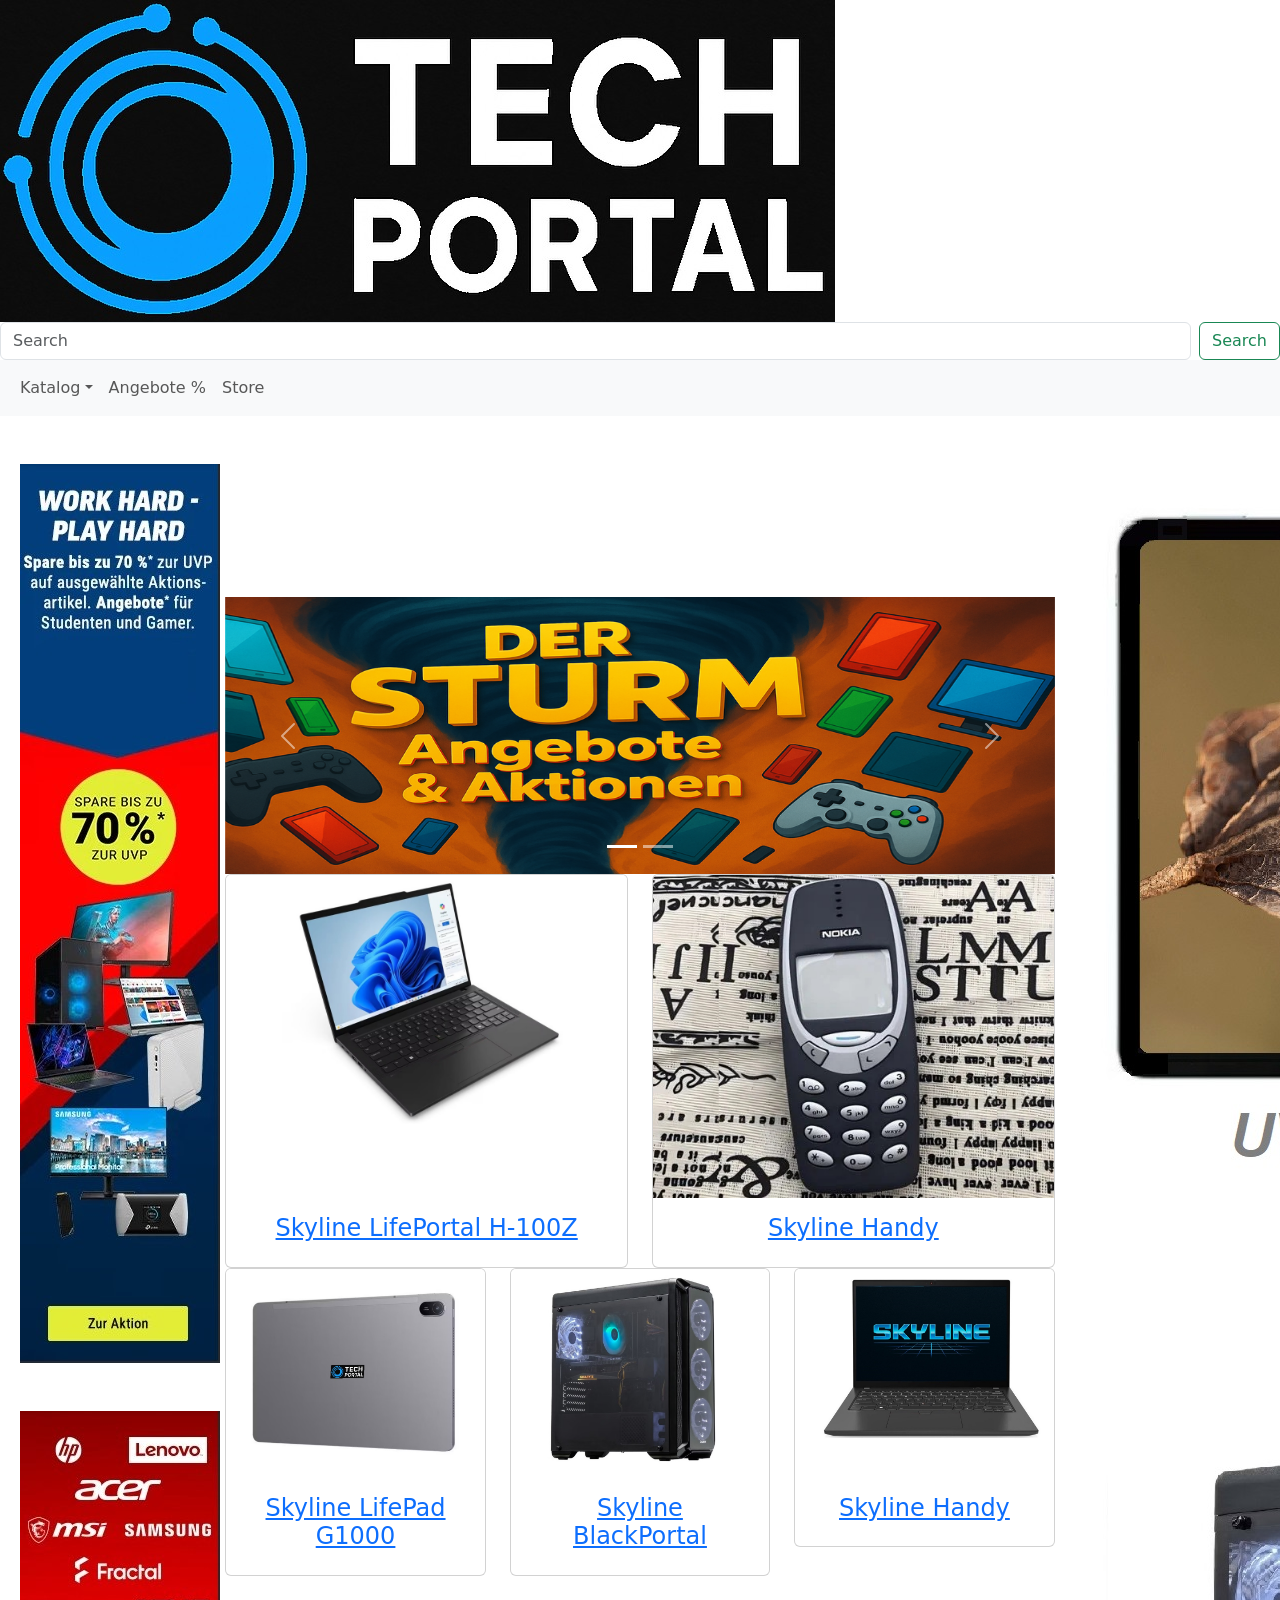
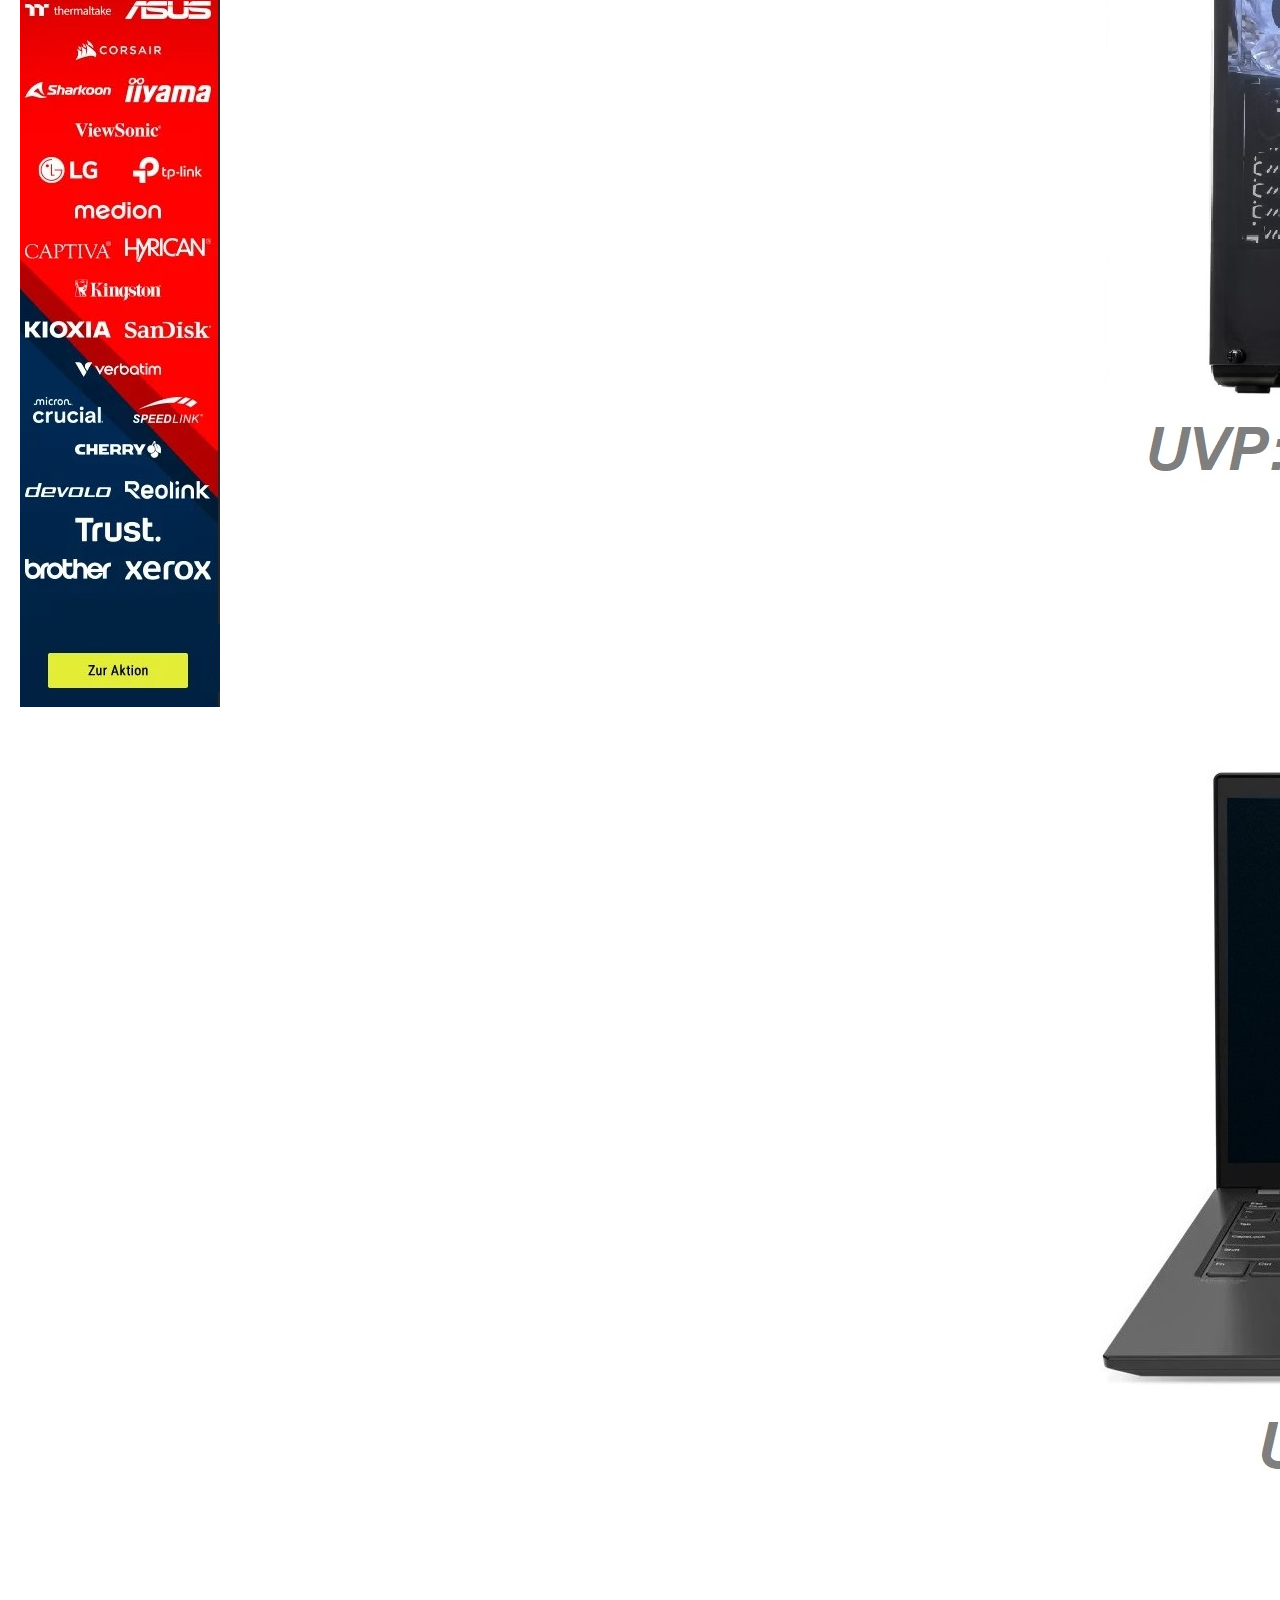
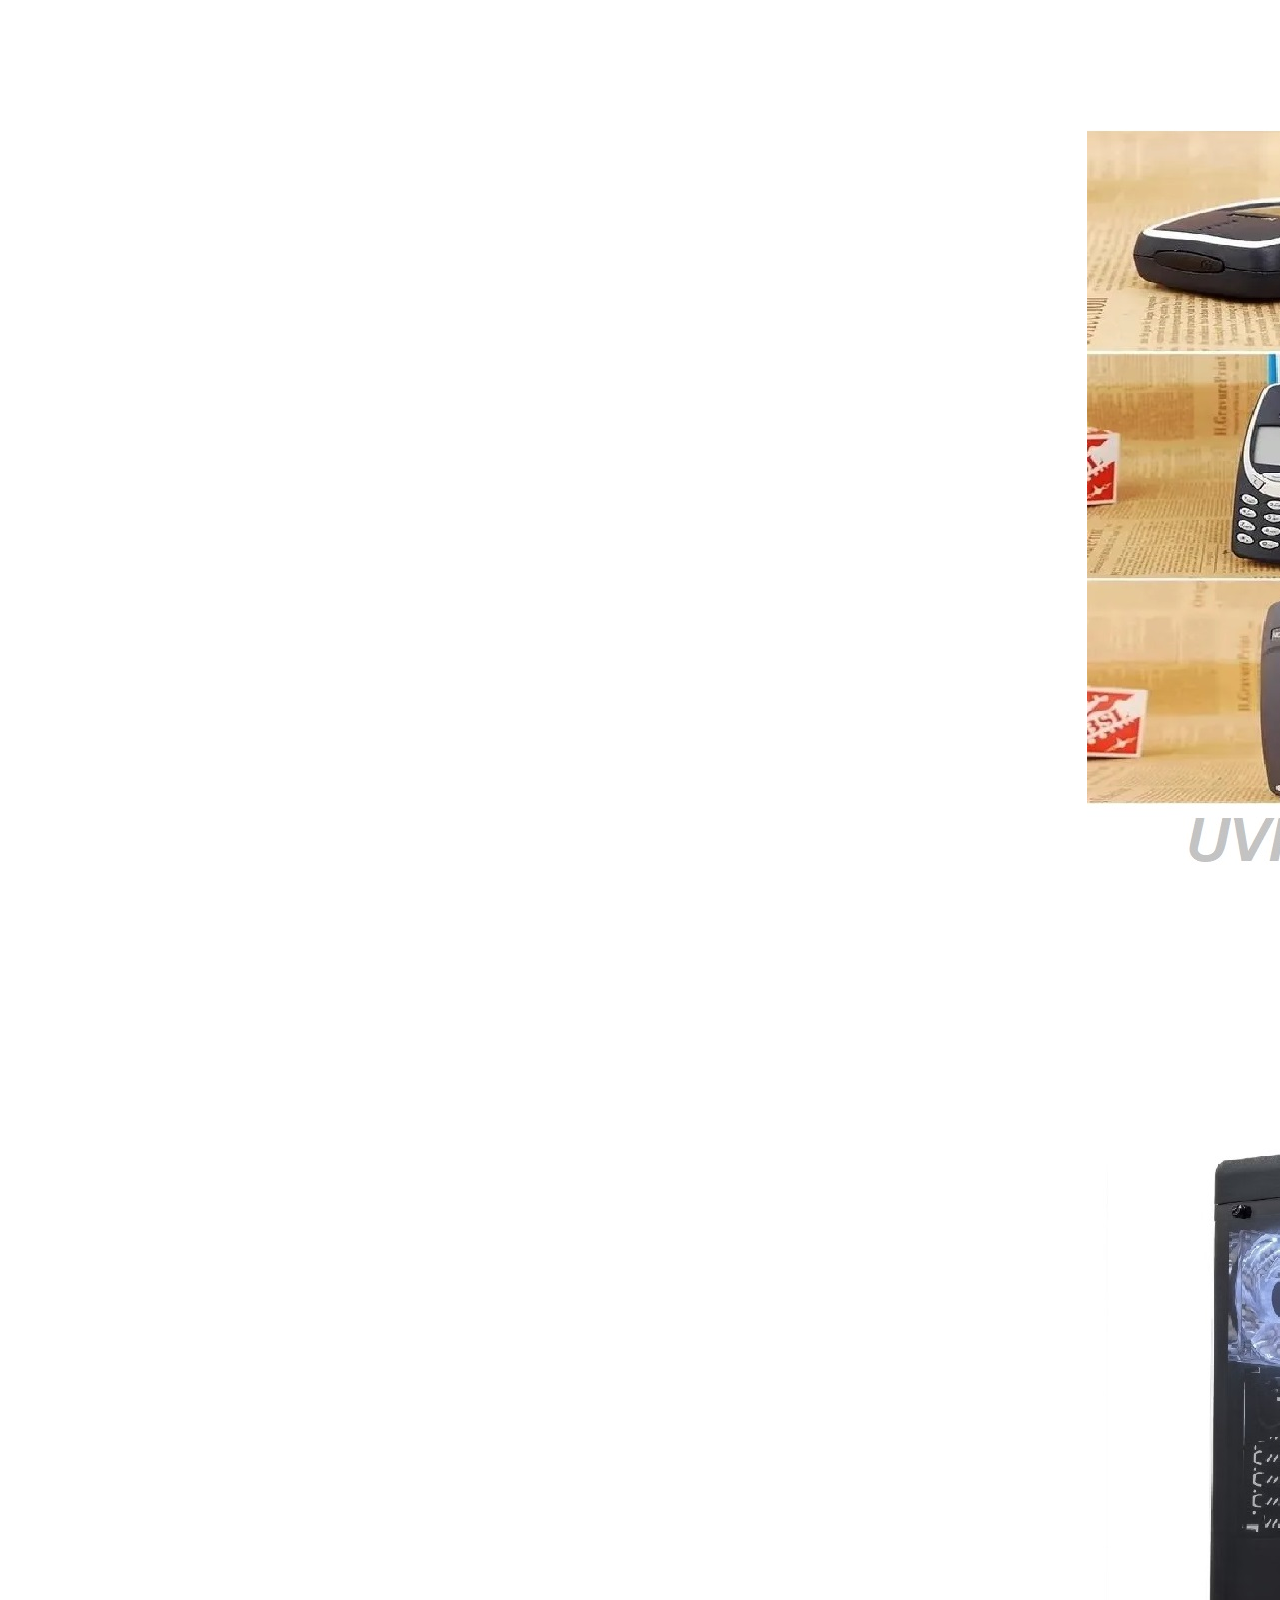
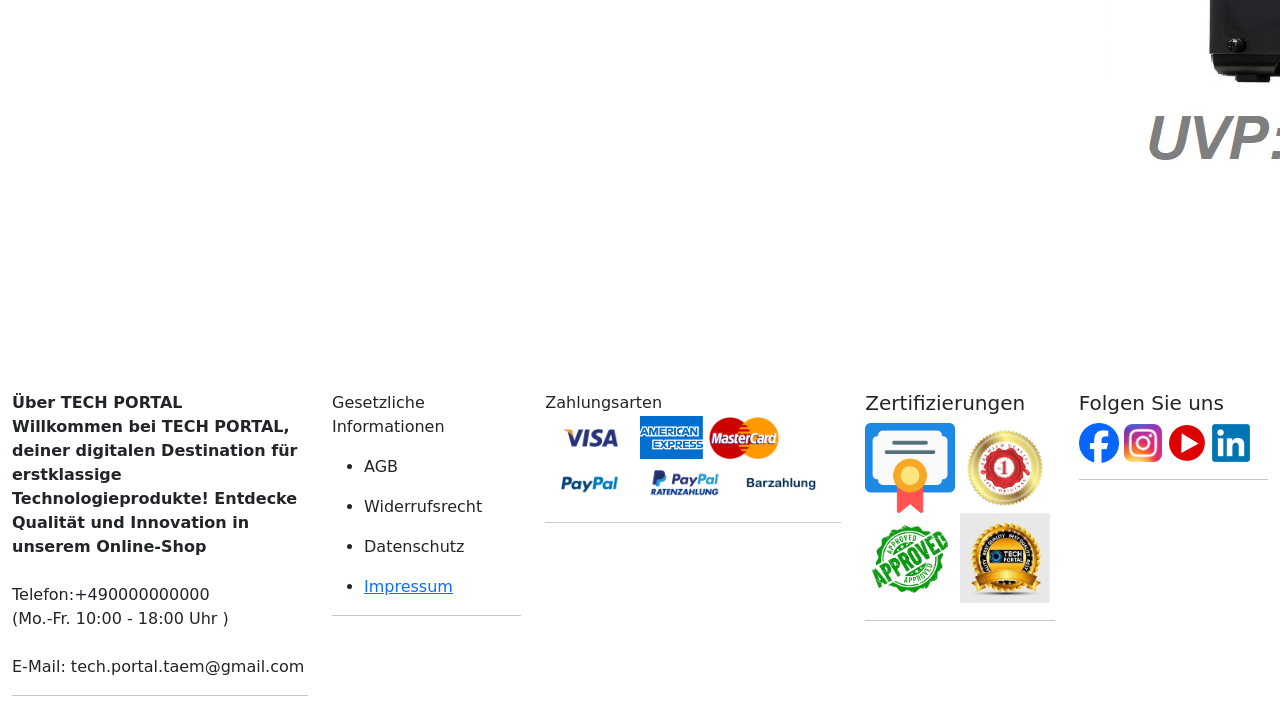
==== index.html @ 9bd1a871 "Add files via upload" ====
<!DOCTYPE html>
<html lang="en">

<head>
  <meta charset="utf-8" />
  <meta name="viewport" content="width=device-width, initial-scale=1" />
  <title>T-portal Start</title>
  <link rel="icon" type="image/png" sizes="32x32" href="files/images/portal.jpg" />
  <link href="https://cdn.jsdelivr.net/npm/bootstrap@5.3.5/dist/css/bootstrap.min.css" rel="stylesheet"
    integrity="sha384-SgOJa3DmI69IUzQ2PVdRZhwQ+dy64/BUtbMJw1MZ8t5HZApcHrRKUc4W0kG879m7" crossorigin="anonymous" />
  <link rel="stylesheet" href="styles/StartPage.css" />
  <link rel="stylesheet" href="styles/Angebot_Seiten.css" />
  <link rel="stylesheet" href="styles/Detals_produkt.css" />
</head>

<body>
  <header>
    <div>
      <div class="nav-logo">
        <div>
          <a href="/"><img src="files/images/logo_005.png" alt="" /></a>
        </div>

        <div>
          <form class="d-flex" role="search">
            <input class="form-control me-2" type="search" placeholder="Search" aria-label="Search" />
            <button class="btn btn-outline-success" type="submit">
              Search
            </button>
          </form>
        </div>
      </div>
    </div>
    <nav class="navbar navbar-expand-lg bg-body-tertiary" id="blank">
      <div class="container-fluid">
        <button class="navbar-toggler" type="button" data-bs-toggle="collapse" data-bs-target="#navbarSupportedContent"
          aria-controls="navbarSupportedContent" aria-expanded="false" aria-label="Toggle navigation">
          <span class="navbar-toggler-icon"></span>
        </button>

        <div class="collapse navbar-collapse" id="navbarSupportedContent">
          <ul class="navbar-nav me-auto mb-2 mb-lg-0">
            <li class="nav-item dropdown">
              <a class="nav-link dropdown-toggle" href="#" role="button" data-bs-toggle="dropdown"
                aria-expanded="false">Katalog</a>

              <ul class="dropdown-menu">
                <li>
                  <a class="dropdown-item" href="NotebooksPage-1.html">Notebooks</a>
                </li>
                <li>
                  <a class="dropdown-item" href="TabletsPage.html">Tablets</a>
                </li>
                <li>
                  <a class="dropdown-item" href="ps-system.html">PC-Systeme</a>
                </li>
                <li>
                  <a class="dropdown-item" href="AngebotePage.html">Monitore</a>
                </li>
                <li>
                  <a class="dropdown-item" href="AngebotePage.html">Drucker</a>
                </li>

                <li>
                  <hr class="dropdown-divider" />
                </li>
                <li>
                  <a class="dropdown-item" href="AngebotePage.html">Zubehör</a>
                </li>
              </ul>
            </li>
            <li class="nav-item">
              <a class="nav-link" href="AngebotePage.html">Angebote %</a>
            </li>
            <li class="nav-item">
              <a class="nav-link" href="/">Store</a>
            </li>
          </ul>
        </div>
      </div>
    </nav>
  </header>

  <section>
    <div class="container-fluid mt-4">
      <div class="row">
        <!-- link-nav-bar  -->
        <div class="link-bar col-lg-2">
          <div class="row px-2">
            <div class="col-lg-12 sidebar my-4">
              <a href="AngebotePage.html"><img
                  src="files/images/notebooks/RechteSeitePage/Screenshot 2025-04-13 152119.jpg" alt="images" /></a>
            </div>

            <div class="col-lg-12 sidebar my-4">
              <a href="AngebotePage.html"><img
                  src="files/images/notebooks/RechteSeitePage/Screenshot 2025-04-13 152302.jpg" alt="images" /></a>
            </div>
          </div>
        </div>

        <!-- mittel-nav-bar  -->
        <div class="mittel-bar col-lg-8 col-md-12">
          <div class="row ">

            <div class="haupt-kontent-carousel">

              <!-- video  -->
              <div class="bgvideo">
                <video
                  src="files/video/vecteezy_digital-city-concept-artificial-intelligence-technology-in_33955269.mov"
                  type="video/mp4" autoplay muted loop></video>
                <!-- _________________________ -->
              </div>


              <!-- 1carousel -->

              <div id="carouselExampleIndicators" class="carousel slide">
                <div class="carousel-indicators">
                  <button type="button" data-bs-target="#carouselExampleIndicators" data-bs-slide-to="0" class="active"
                    aria-current="true" aria-label="Slide 1"></button>
                  <button type="button" data-bs-target="#carouselExampleIndicators" data-bs-slide-to="1"
                    aria-label="Slide 2"></button>
                </div>
                <div class="carousel-inner">
                  <div class="carousel-item active">
                    <div class="d-block w-100">
                      <div class="row">
                        <div class="col-lg-12 col-md-12">
                          <a href="AngebotePage.html"><img src="files/images/start_fotos/start_00b.png"
                              class="d-block w-100" /></a>
                        </div>
                      </div>
                    </div>
                  </div>
                  <div class="carousel-item">
                    <div class="d-block w-100">
                      <div class="row">
                        <div class="col-lg-12 col-md-12">
                          <a href="AngebotePage.html"><img src="files/images/start_fotos/start_001A.png"
                              class="d-block w-100" alt="images" /></a>
                        </div>
                      </div>
                    </div>
                  </div>
                </div>
                <button class="carousel-control-prev" type="button" data-bs-target="#carouselExampleIndicators"
                  data-bs-slide="prev">
                  <span class="carousel-control-prev-icon" aria-hidden="true"></span>
                  <span class="visually-hidden">Previous</span>
                </button>
                <button class="carousel-control-next" type="button" data-bs-target="#carouselExampleIndicators"
                  data-bs-slide="next">
                  <span class="carousel-control-next-icon" aria-hidden="true"></span>
                  <span class="visually-hidden">Next</span>
                </button>
              </div>
              <!-- ________________________________ -->


            </div>

              <!-- unter angebote  -->
              <div class="container text-center  unter-card-angeboten">
                <div class="row card-styles" >
                  <div class="  col-lg-6 col-md-6 col-sm-12">
                   
                    <div class="card" >
                      <a href="NotebooksPage-1.html"><img src="files/images/notebooks/Skyline NoteBook/Skyline -02.jpg" class="card-img-top" alt="images"></a>
                      <div class="card-body">
                      <h4><a href="NotebooksPage-1.html">Skyline LifePortal H-100Z</a></h4>
                      </div>
                    </div>

                  </div>
                  <div class="col-lg-6 col-md-6 col-sm-12 ">

                    <div class="card" >
                      <a href="handy.html"><img src="files/images/Handy/Handy_2.jpg" class="card-img-top" alt="images"></a>
                      <div class="card-body">
                      <h4><a href="handy.html">Skyline Handy</a></h4>
                      </div>
                    </div>               
                

                  </div>
                </div>
                <div class="row">
                  <div class="col">

                    <div class="card" >
                      <a href="TabletsPage.html"><img src="files/images/tablet/tablets-003.jpg" class="card-img-top" alt="images"></a>
                      <div class="card-body">
                      <h4><a href="TabletsPage.html">Skyline LifePad G1000</a></h4>
                      </div>
                    </div>

                  </div>
                  <div class="col ">
                    <div class="card" >
                      <a href="ps-system.html"><img src="files/images/PC-System/Pc-comp_2.jpg" class="card-img-top" alt="images"></a>
                      <div class="card-body">
                      <h4><a href="ps-system.html">Skyline BlackPortal</a></h4>
                      </div>
                    </div>
                  </div>
                  <div class="col ">
                    <div class="card" >
                      <a href="NotebooksPage-1.html"><img src="files/images/notebooks/Skyline NoteBook/Skyline -01.jpg" class="card-img-top" alt="images"></a>
                      <div class="card-body">
                      <h4><a href="NotebooksPage-1.html">Skyline Handy</a></h4>
                      </div>
                    </div>
                  </div>
                </div>
              </div>
              <!-- ___________________ -->


            

          </div>


        </div>

        <!-- recht-nav-bar  -->
        <div class="recht-bar grid-container col-lg-2 col-md-12" id="recht-nav-grid-container">
          <div class="row px-2 sidebar-rechte">
            <div class="sidebar my-4">
              <a href="TabletsPage.html"><img src="files/images/tablet/Angebot_Book.jpg" alt="images" /></a>
            </div>

            <div class="sidebar my-4">
              <a href="ps-system.html"><img src="files/images/PC-System/Angebot_Note_Book.jpg" alt="images" /></a>
            </div>
            <div class="sidebar my-4">
              <div class="sidebar my-4">
                <a href="NotebooksPage-1.html">
                  <img src="files/images/notebooks/Skyline NoteBook/Angebot_Book.jpg" alt="images" />
                </a>
              </div>
            </div>

            <div class="sidebar my-4">
              <div class="sidebar my-4">
                <a href="handy.html">
                  <img src="files/images/Handy/Angebot_handy.jpg" alt="images" />
                </a>
              </div>
            </div>
            <div class="sidebar my-4">
              <a href="ps-system.html"><img src="files/images/PC-System/Angebot_Note_Book.jpg" alt="images" /></a>
            </div>
          </div>
        </div>
      </div>
    </div>
  </section>

  <footer id="footer">
    <div class="container-fluid">
      <div class="row container-fluid-footer">
        <div class="Willkommen col-lg-3 col-md-4">
          <div class="box-custom">
            <span class="text-truncate">
              <strong> Über TECH PORTAL</strong>
            </span>

            <div class="Willkommen-bei-TECH-PORTAL d-md-block">
              <div class="box-content-wrapper">
                <p>
                  <strong>Willkommen bei TECH PORTAL, deiner digitalen Destination
                    für erstklassige Technologieprodukte! Entdecke Qualität
                    und Innovation in unserem Online-Shop</strong><br />
                  <br />
                  Telefon:+490000000000 <br />(Mo.-Fr. 10:00 - 18:00 Uhr )<br />

                  <br />E-Mail: tech.portal.taem@gmail.com
                </p>
              </div>
            </div>
          </div>

          <hr class="box-normal-hr" />
        </div>

        <div class="Informationen col-lg-2 col-md-4">
          <div class="box-linkgroup text-left">
            <div class="productlist d-none d-md-flex">
              <p>Gesetzliche Informationen</p>
            </div>

            <div class="Gesetzliche-Informationen d-md-block">
              <div class="nav-panel box-nav-item">
                <ul class="flex-column">
                  <li class="nav-item">
                    <p>AGB</p>
                  </li>

                  <li class="nav-item">
                    <p>Widerrufsrecht</p>
                  </li>

                  <li class="nav-item">
                    <p>Datenschutz</p>
                  </li>

                  <li class="nav-item">
                    <a href="">
                      <p>Impressum</p>
                    </a>
                  </li>
                </ul>
              </div>
            </div>
          </div>

          <hr class="box-normal-hr" />
        </div>

        <div class="Zahlungsarten col-lg-3 col-md-4">
          <div class="box-custom box-normal">
            <div class="productlist-filter-headline d-none d-md-flex">
              Zahlungsarten
            </div>

            <div class="collapse d-md-block" id="crd-cllps-138" aria-labelledby="crd-hdr-138">
              <div class="box-content-wrapper">
                <img class="payshipimg" alt="Visa" src="files/images/Zahlungsarten/Visa-light.png"
                  style="width: 90px; height: auto" />

                <img class="payshipimg" alt="Visa" src="files/images/Zahlungsarten/American_Express_logo_(2018).svg.png"
                  style="width: 63px; height: auto" />

                <img class="payshipimg" alt="Visa" src="files/images/Zahlungsarten/MasterCard_Logo.svg.png"
                  style="width: 70px; height: auto" />

                <img class="payshipimg" alt="PayPal" src="files/images/Zahlungsarten/Paypal-light.png"
                  style="width: 90px; height: auto" />

                <img class="payshipimg" alt="PayPal" src="files/images/Zahlungsarten/PayPal-Ratenzahlung.png"
                  style="width: 90px; height: auto" />

                <img class="payshipimg" alt="Barzahlung" src="files/images/Zahlungsarten/Barzahlung-light.png"
                  style="width: 90px; height: auto" />
              </div>

              <hr class="box-normal-hr" />
            </div>
          </div>
        </div>

        <div class="Zertifizierungen col-lg-2 col-md-4" id="Zertifizierungen">
          <div class="box-custom box-normal">
            <div class="productlist-filter-headline d-none d-md-flex">
              <h5>Zertifizierungen</h5>
            </div>

            <div class="collapse d-md-block" id="crd-cllps-138" aria-labelledby="crd-hdr-138">
              <div class="box-content-wrapper">
                <img class="zertif" alt="zertif" src="files/images/zertif/cer_0025.png"
                  style="width: 90px; height: auto" />
                <img class="zertif" alt="zertif" src="files/images/zertif/editierbarer-etikettenaufkleber_1056-3774.jpg"
                  style="width: 90px; height: auto" />
                <img class="zertif" alt="zertif" src="files/images/zertif/images.png"
                  style="width: 90px; height: auto" />
                <img class="zertif" alt="zertif" src="files/images/zertif/CERTIICATE_01.jpg"
                  style="width: 90px; height: auto" />
              </div>
              <hr class="box-normal-hr" />
            </div>
          </div>
        </div>

        <div class="Folgen-Sie-uns col-lg-2 col-md-4">
          <div class="box box-custom box-normal">
            <span class="text-truncate">
              <h5>Folgen Sie uns</h5>
            </span>
            <div class="Folgen-Sie-uns d-md-block">
              <a href="https://www.facebook.com"><img class="Facebook" alt="Facebook"
                  src="files/images/zertif/Facebook_Logo_Primary-2048x2048.png" style="width: 40px; height: auto" /></a>
              <a href="https://www.instagram.com/"><img class="instagram" alt="instagram"
                  src="files/images/zertif/Instagram_icon.png" style="width: 38px; height: auto" /></a>
              <a href="https://www.youtube.com/"><img class="YouTube" alt="YouTube"
                  src="files/images/zertif/youtube-8455857_640.png" style="width: 40px; height: auto" /></a>
              <a href="https://www.linkedin.com/"><img class="linkedin" alt="linkedin"
                  src="files/images/zertif/LinkedIn_logo_initials.png" style="width: 38px; height: auto" /></a>
            </div>
          </div>

          <hr class="box-normal-hr" />

          <div class="smoothscroll-top go-to-top scroll-to-top show">
            <span class="scroll-top-inner">
              <i class="fas fa-2x fa-chevron-up"></i>
            </span>
          </div>
        </div>
      </div>
    </div>
  </footer>

  <script src="https://cdn.jsdelivr.net/npm/bootstrap@5.3.5/dist/js/bootstrap.bundle.min.js"
    integrity="sha384-k6d4wzSIapyDyv1kpU366/PK5hCdSbCRGRCMv+eplOQJWyd1fbcAu9OCUj5zNLiq"
    crossorigin="anonymous"></script>
</body>

</html>
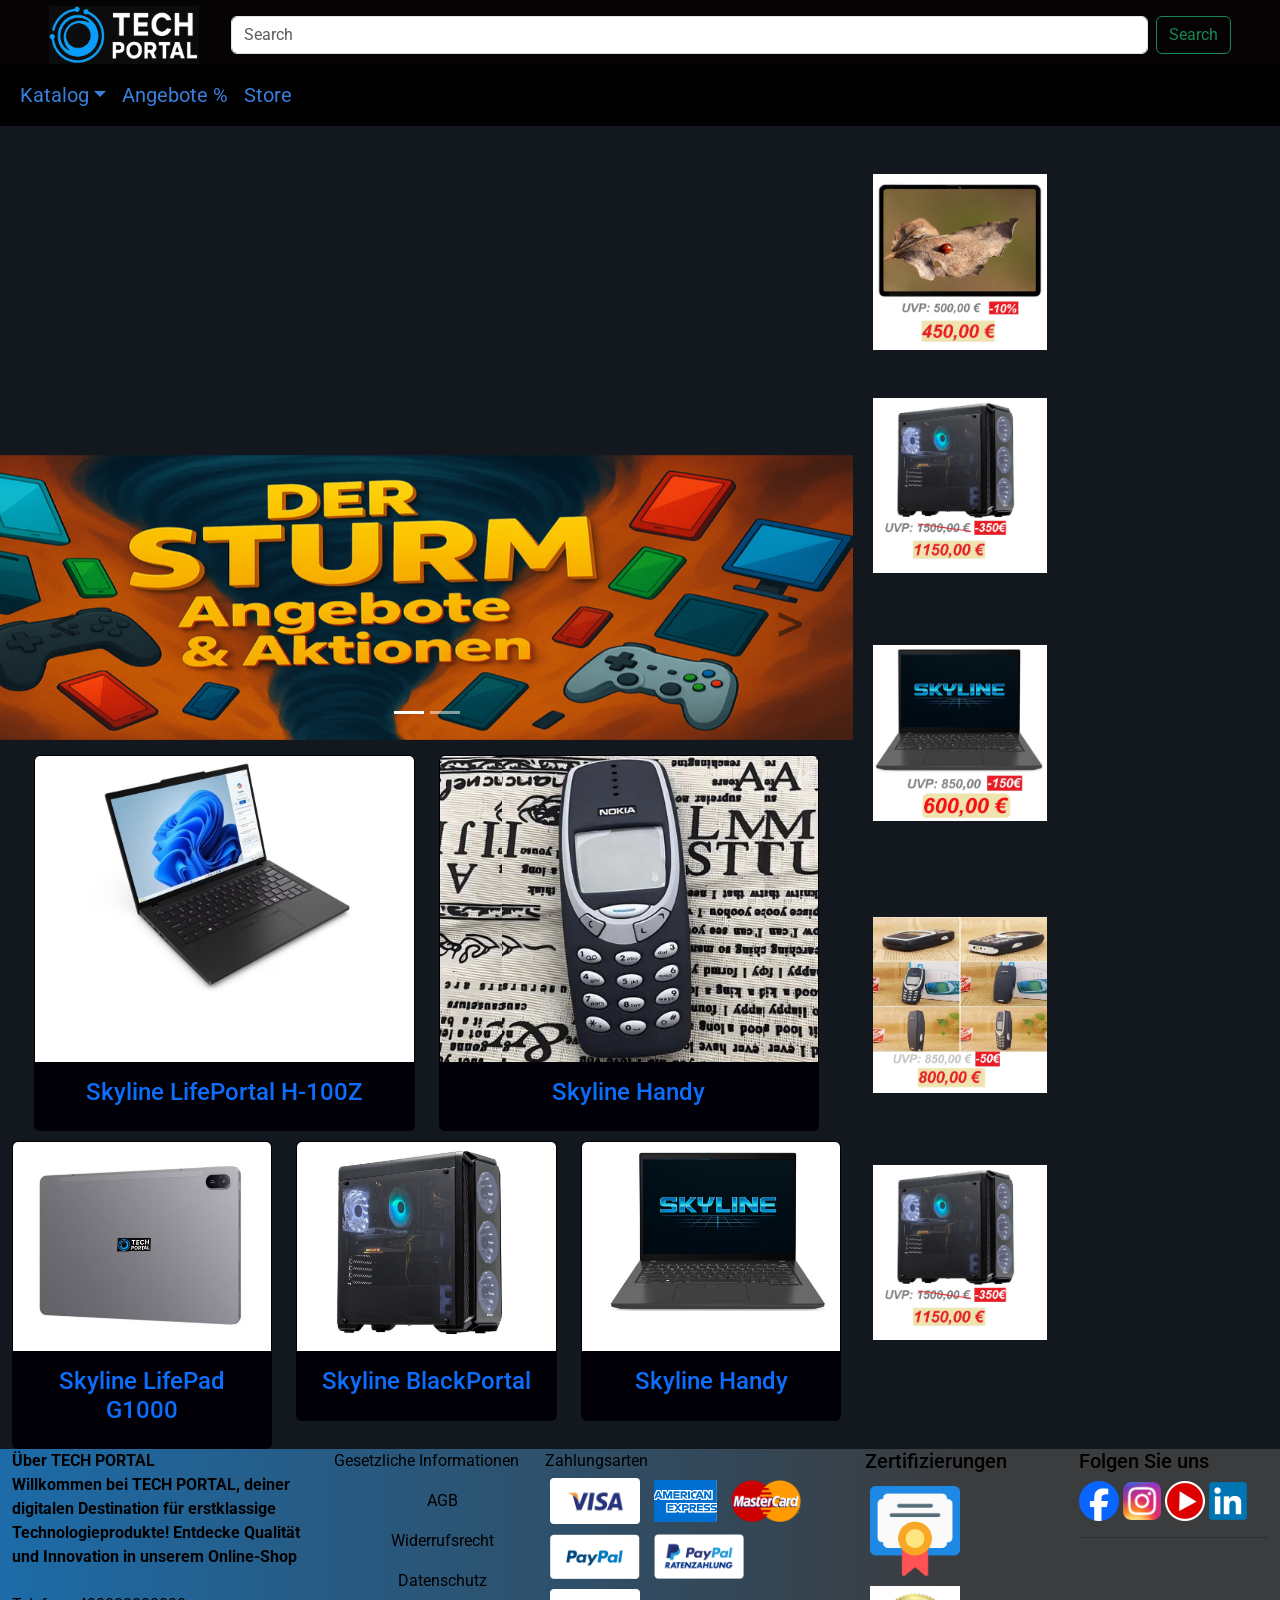
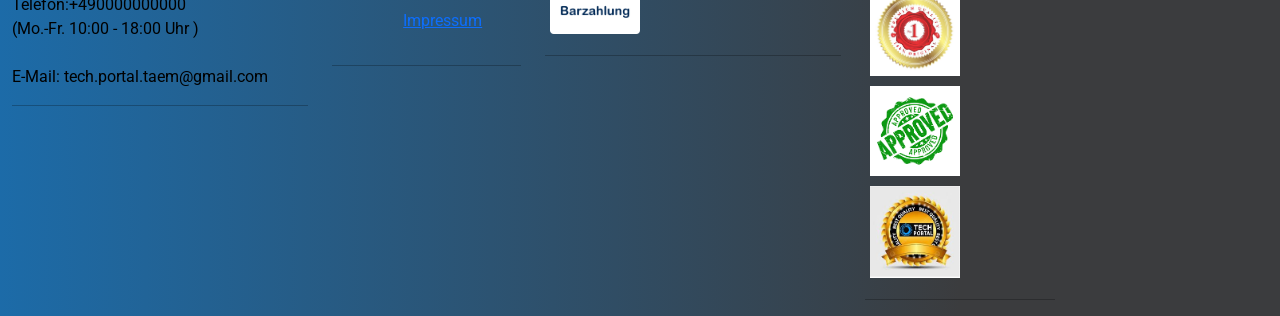
==== commit d7251524: "Update index.html" ====
--- a/index.html
+++ b/index.html
@@ -55,7 +55,7 @@
                   <a class="dropdown-item" href="ps-system.html">PC-Systeme</a>
                 </li>
                 <li>
-                  <a class="dropdown-item" href="AngebotePage.html">Monitore</a>
+                  <li><a class="dropdown-item" href="handy.html">Handys</a></li>
                 </li>
                 <li>
                   <a class="dropdown-item" href="AngebotePage.html">Drucker</a>
@@ -408,4 +408,4 @@
     crossorigin="anonymous"></script>
 </body>
 
-</html>+</html>
--- a/styles/StartPage.css
+++ b/styles/StartPage.css
@@ -0,0 +1,224 @@
+@import url('https://fonts.googleapis.com/css?family=Roboto&display=swap');
+body{
+   font-family: Roboto, serif;  
+}
+.navbar-nav a{
+     
+      color:rgb(56, 126, 219) ;
+      font-size: 20px;   
+      
+      
+}
+.me-auto a:hover{
+  
+       background-color: rgb(142, 141, 140);
+       color-interpolation-filters: auto;
+      
+}
+ 
+.nav-logo  {
+      display: flex;
+      justify-content: center;
+      background-color: rgb(5, 3, 3);    
+}
+.nav-logo>div>a>img{
+      width: 150px;
+      margin-right: 2em;
+      margin-top: 6px;
+}
+.d-flex{
+      display: inline-block;
+      width: 1000px;
+      margin-top: 1em ;
+   
+}
+@media (max-width: 1030px) {
+      .nav-logo>div>.d-flex{
+
+       display: inline-block;
+        margin-top: 7px;
+        width: 600px;
+      }
+
+      .nav-logo>div>a>img{
+            width: 90px;
+            margin-right: 1em;
+            margin-top: 7px ;
+      }
+  }
+
+  @media (max-width: 800px) {
+      .nav-logo>div>.d-flex{
+
+       display: inline-block;
+        margin-top: 2px;
+        width: 400px;
+      }
+
+      .nav-logo>div>a>img{
+            width: 70px;
+            margin-right: 1em;
+            margin-top: 0,5;
+      }
+}
+
+@media (max-width: 500px) {
+      .nav-logo>div>.d-flex{
+
+       display: inline-block;
+        margin-top: 2px;
+        width: 230px;
+      }
+
+      .nav-logo>div>a>img{
+            width: 70px;
+            margin-right: 0.5em;
+            margin-top: 0,5;
+      }
+      .dropdown-menu>li>a, .nav-item{
+          
+            font: bolder;
+            font-size: 15px;
+             }
+}
+
+
+
+body  {
+      display: block;
+      background-color: #13181e;
+
+      
+}
+
+.bg-body-tertiary{
+   background-color: rgb(0, 0, 0) !important;
+   
+}
+
+.nav-link:focus,
+.navbar-nav
+.nav-link.active,
+.navbar-nav 
+.nav-link.show
+{
+      color:rgb(239, 239, 239)
+   
+}
+
+.navbar-toggler{
+
+      background-color: rgb(188, 199, 207);
+   }
+
+
+   .sidebar img{
+     background-color: rgb(0, 0, 0);
+     width: 200px;
+  
+   }
+   .card{
+     background-color: rgb(137, 226, 248);
+     color: rgb(0, 0, 0);
+   }
+   
+   .haupt-kontent-carousel  {
+       margin-top: 25px;
+      padding: 0 ;   
+  
+  
+  }
+  
+  :root, [data-bs-theme=light] {
+      --bs-carousel-indicator-active-bg: #464006;
+       
+     
+  }
+
+
+  /* footer  */
+
+.collapse {
+      img{
+         margin: 5px;   
+      }
+}
+.productlist{
+      justify-content: center;
+}
+
+.flex-column  li{
+   display: flex;
+   
+  justify-content: center;
+   
+   } 
+
+
+
+  
+  .klein-carousel{
+      display: flex;
+      box-sizing: border-box;
+      outline: none;
+  }
+
+
+
+  .bgvideo  {
+      height: 30vh;
+      width: 100%;
+      position: relative;
+  }
+
+  .bgvideo video{
+      height: 30vh;
+      width: 100%;
+      position: absolute;
+      top: 0;
+      left: 0;
+      object-fit: cover;
+  }
+
+  .carousel {
+   margin-top: 10px;
+  }
+/* ffffff */
+.unter-angebote-card{
+       
+    margin-left: auto;
+   margin-right: auto;
+        
+display: flex;
+justify-items: center;
+}
+
+.unter-card-angeboten{
+      margin-top: 5px;
+h4{
+      color: #eaeaea;
+}
+.card{
+     background-color: rgb(2, 0, 7);
+
+}
+
+.card-styles{
+      margin: 10px;
+  justify-content: center;
+  justify-items: center;
+ 
+}
+a{
+      text-decoration: none;
+       
+}
+ 
+     a:hover {
+          color: rgb(159, 69, 14);
+          text-decoration: none;
+         }
+ 
+}
+
+ 
--- a/styles/Angebot_Seiten.css
+++ b/styles/Angebot_Seiten.css
@@ -0,0 +1,16 @@
+@media(max-width:1400px){
+      .link-bar{
+            display: none;
+      }
+}
+
+
+   .carousel-inner-ordnung img{
+      width: 100%;
+
+   }
+
+
+ 
+ 
+
--- a/styles/Detals_produkt.css
+++ b/styles/Detals_produkt.css
@@ -0,0 +1,156 @@
+.hupt-row-mittel-nav-bar {
+  margin-top: 25px;
+}
+.btn:hover {
+  border-color: rgb(0, 0, 0);
+  background-color: rgb(255, 105, 31);
+}
+
+#tab-description {
+  padding: 15px;
+  background-color: #fefefe;
+}
+
+.img-text-button {
+  display: inline-flex;
+  margin: 0;
+  padding: 0;
+  background-color: #ffffff;
+}
+
+#card-recht {
+  background-color: #ffffff;
+}
+
+.tab-pane {
+  margin-top: 10px;
+}
+
+.Ihnen-text-RECHT-nav-bar {
+  .card-body {
+    display: grid;
+    align-items: center;
+  }
+}
+
+.carousel-control-prev-icon,
+.carousel-control-next-icon {
+  background-image: none !important;
+}
+
+.carousel-control-next-icon:after {
+  background-image: none !important;
+  content: ">";
+  font-size: 55px;
+  color: rgb(11, 11, 10);
+}
+
+.carousel-control-prev-icon:after {
+  background-image: none !important;
+  content: "<";
+  font-size: 55px;
+  color: rgb(11, 11, 10);
+}
+
+.product-price__old {
+  font-size: 22px;
+  text-align: center;
+}
+
+.product-price__price,
+.product-price__old {
+  font-family: GoodHeadline Black Italic, tahoma, freesans, verdana, arial,
+    helvetica, "Sans Serif", "MS Sans Serif", sans-serif;
+  font-style: italic;
+
+  white-space: nowrap;
+}
+
+.product-price .label__old-price {
+  -webkit-text-decoration: line-through solid #b92215;
+  text-decoration: line-through solid #b92215;
+}
+
+.product-price .label__old-price,
+.product-price .label__uvp {
+  font-size: 1.25rem;
+  line-height: 1;
+  color: var(--font-color-uvp-price);
+}
+
+.product-price .label__discount {
+  font-family: Roboto, tahoma, freesans, verdana, arial, helvetica, "Sans Serif",
+    "MS Sans Serif", sans-serif;
+  font-size: 0.875rem;
+  line-height: 1.4285714286;
+  font-style: italic;
+  background-color: #b92215;
+  color: #fff;
+  padding: 0 0.625rem;
+  margin-left: 0.625rem;
+  white-space: nowrap;
+}
+
+.product-price__price {
+  font-size: 2rem;
+  line-height: 2;
+  color: #000000;
+  text-align: center;
+}
+
+.text-titel-link-nav {
+  display: block;
+  margin-block-start: 1em;
+  margin-block-end: 1em;
+  margin-inline-start: 0px;
+  margin-inline-end: 0px;
+  unicode-bidi: isolate;
+}
+.sidebar-rechte img {
+  width: 100%;
+}
+
+.carousel-inner-ordnung img {
+  width: 100%;
+}
+
+@media (max-width: 1030px) {
+  .Ihnen-text-RECHT-nav-bar {
+    width: 100%;
+  }
+
+  .link-bar {
+    display: none;
+  }
+
+  .img-text-button {
+    display: block;
+    justify-items: center;
+  }
+
+  .card-header {
+    text-align: center;
+  }
+
+  .mittel-bar {
+    margin-left: auto;
+    margin-right: auto;
+  }
+}
+.footer-text {
+  color: rgb(56, 219, 86);
+  margin: auto auto;
+}
+
+footer,
+.btn-outline-primary {
+  background: linear-gradient(270deg, #3b3c3e 25%, #2194ecab 100%);
+  color: rgb(0, 0, 0);
+}
+.media-links {
+  display: flex;
+  justify-content: center;
+  align-items: center;
+}
+
+
